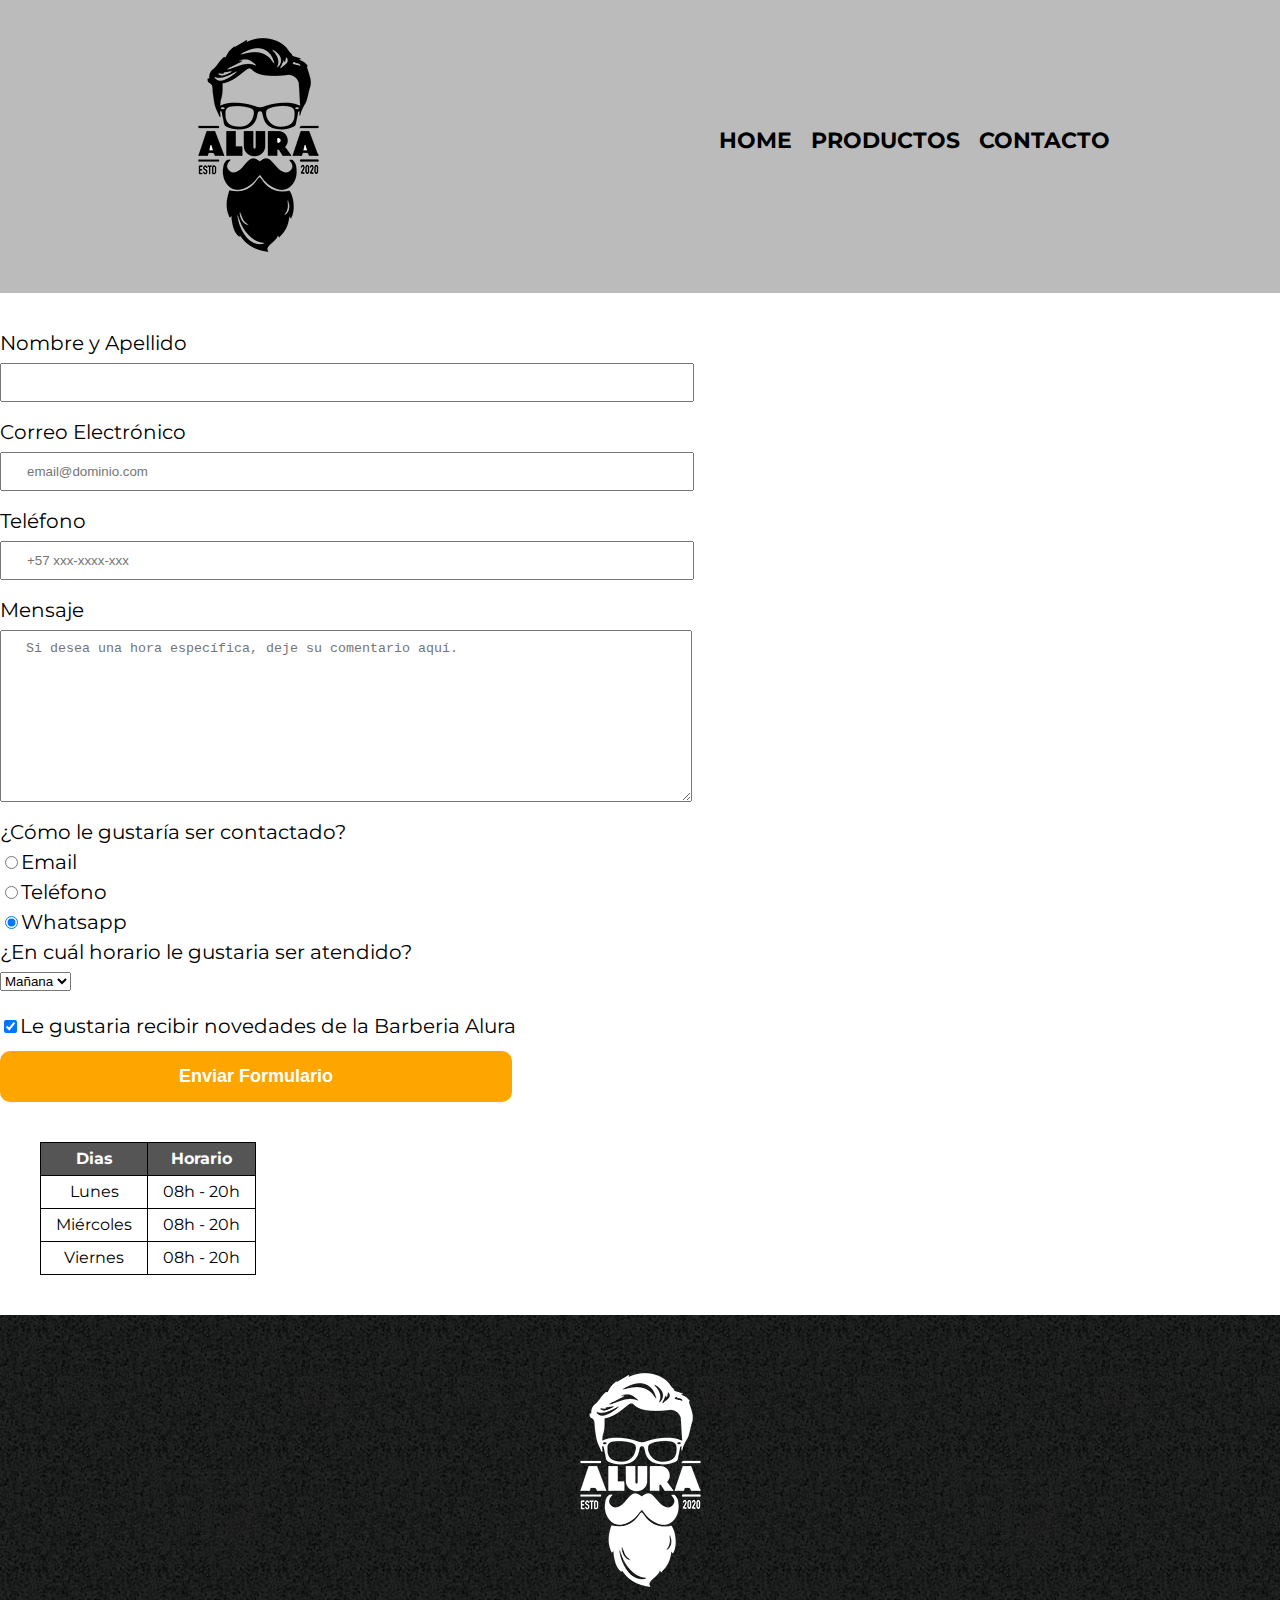
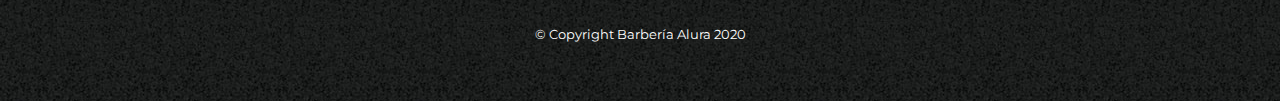
==== contacto.html @ 135a835a "terminando responsive de movil" ====
<!DOCTYPE html>
<html lang="es">

<head>
    <meta charset="UTF-8">
    <meta name="viewport" content="width=device-width, initial-scale=1.0">
    <title>Contacto - Barbería Alura</title>
    <link rel="stylesheet" href="reset.css">
    <link rel="stylesheet" href="style.css">
    <link rel="preconnect" href="https://fonts.googleapis.com">
    <link rel="preconnect" href="https://fonts.gstatic.com" crossorigin>
    <link href="https://fonts.googleapis.com/css2?family=Montserrat:wght@300&display=swap" rel="stylesheet">
</head>

<body>
    
    <header>
        <div class="caja">
        <h1><img src="imagenes/logo.png" alt="Logo de la barberia Alura"></h1> 
        <nav>
        <ul>
            <li><a href="index.html">Home</a></li>
            <li><a href="productos.html">Productos</a></li>
            <li><a href="contacto.html">Contacto</a></li>
        </ul>
        </nav>
        </div>
    </header>

    <main class="main-contacto">

        <form>
            <label for="nombreapellido">Nombre y Apellido</label>
            <input type="text" id="nombreapellido" class="input-padron" required>

            <label for="correoelectronico">Correo Electrónico</label>
            <input type="email" id="correoelectronico" class="input-padron" required placeholder="email@dominio.com">

            <label for="telefono">Teléfono</label>
            <input type="tel" id="telefono" class="input-padron" required placeholder="+57 xxx-xxxx-xxx">

            <label for="mensaje">Mensaje</label>
            <textarea id="mensaje" cols="68" rows="10" class="input-padron" placeholder="Si desea una hora específica, deje su comentario aquí."></textarea>

            <fieldset>
                <legend>¿Cómo le gustaría ser contactado?</legend>
                <label for="radio-email"><input type="radio" name="contacto" id="radio-email" value="email">Email</label>

                <label for="radio-telefono"><input type="radio" name="contacto" id="radio-telefono" value="telefono">Teléfono</label>

                <label for="radio-email"><input type="radio" name="contacto" id="radio-whatsapp" value="whatsapp" checked>Whatsapp</label>
                
            </fieldset>
            <fieldset>
                <legend>¿En cuál horario le gustaria ser atendido?</legend>
                <select>
                    <option>Mañana</option>
                    <option>Tarde</option>
                    <option>Noche</option>
                </select>

                <label class="checkbox"><input type="checkbox" checked>Le gustaria recibir novedades de la Barberia Alura</label>
                <input type="submit" value="Enviar Formulario" class="enviar">
            </fieldset>
        </form>

        <table>
            <thead>
                <tr>
                    <th>Dias</th>
                    <th>Horario</th>
                </tr>
            </thead>
            <tbody>
                <tr>
                    <td>Lunes</td>
                    <td>08h - 20h</td>
                </tr>
                <tr>
                    <td>Miércoles</td>
                    <td>08h - 20h</td>
                </tr>
                <tr>
                    <td>Viernes</td>
                    <td>08h - 20h</td>
                </tr>
            </tbody>
        </table>

    </main>

    <footer>
        <img src="imagenes/logo-blanco.png" alt="Logo de la barberia Alura">
        <p class="copyright">&copy Copyright Barbería Alura 2020</p>
    </footer>

</body>

</html>
---- style.css ----
body{
    font-family: 'Montserrat', sans-serif;
}

header {
    background-color: #bbbbbb;
    padding: 20px 0;
}

.caja {
    width: 940px;
    position: relative;
    margin: 0 auto;
}

nav {
    position: absolute;
    top: 110px;
    right: 0;
}

nav li {
    display: inline;
    margin: 0 0 0 15px;
}

nav a{
    text-transform: uppercase;
    color: #000000;
    font-weight: bold;
    font-size: 22px;
    text-decoration: none;
}

nav a:hover {
    color: #c78c19;
    text-decoration: underline;
}


.productos {
    width: 940px;
    margin: 0 auto;
    padding: 50px;
}

.productos li {
    display: inline-block;
    text-align: center;
    width: 30%;
    vertical-align: top;
    margin: 0 1.5%;
    padding: 30px 20px;
    box-sizing: border-box;
    /*border-color: #000000;
    border-width: 2px;
    border-style: solid;*/
    border: 2px solid #000000;
    border-radius: 5%;
}

.productos li:hover {
    border-color: #c78c19;
}

.productos li:active {
    border-color: #088c19;
}

.productos h2 {
    font-size: 30px;
    font-weight: bold;
}

.productos li:hover h2{
    font-size: 33px;
}

.producto-descripcion {
    font-size: 18px;
}

.producto-precio {
    font-size: 20px;
    font-weight: bold;
    margin-top: 10px;
}

footer {
    text-align: center;
    background: url(imagenes/bg.jpg);
    padding: 40px;
}

.copyright {
    color: #ffffff;
    font-size: 13px;
    margin: 20px;
}

form {
    margin: 40px 0;
}

form label, form legend {
    display: block;
    font-size: 20px;
    margin: 0 0 10px; /*arriba, derecha y abajo */
}

.input-padron {
    display: block;
    margin: 0 0 20px;
    padding: 10px 25px;
    width: 50%;
}

.checkbox {
    margin: 25px 0 15px;
}

.enviar {
    width: 40%;
    padding: 15px 0;
    color: #ffffff;
    background-color: orange;
    font-size: 18px;
    font-weight: bold;
    border: none;
    border-radius: 10px;
    transition: 1s all;
    cursor: pointer;
}

.enviar:hover {
    background: darkorange;
    transform: scale(1.1);
}

table {
    margin: 40px 40px;
}

thead {
    background: #555555;
    color: #ffffff;
    font-weight: bold;
}

td, th {
    border: 1px solid #000000;
    text-align: center;
    padding: 8px 15px;
}

/*css para página de Index*/

.banner {
    width: 100%;
}

.principal {
    background: #FEFEFE;
    padding: 3em 0;
    width: 940px;
    margin: 0 auto;
}

.titulo-principal {
    text-align: center;
    font-size: 2em;
    margin: 0 0 1em;
    clear: left;
}

.principal p {
    margin: 0 0 1em;
}

.principal strong {
    font-weight: bold;
}

.principal em {
    font-style: italic;
}

.utensilios {
    width: 120px;
    float: left;
    margin: 0 20px 20px 0;
}

.mapa{
    padding: 3em 0;
    background: linear-gradient(#fefefe, #888888);
}

.mapa p {
    margin: 0 0 2em 0;
    text-align: center;
}

.mapa-contenido {
    width: 940px;
    margin: 0 auto;
}

.diferenciales {
    padding: 3em 0;
    background: #888888;
    /*box-shadow: inset 0 0 30px red;/*sombras hacia adentro*/ 
}

.contenido-diferenciales {
    width: 640px;
    margin: 0 auto;
}

.lista-diferenciales {
    width: 39%;
    display: inline-block;
    vertical-align: top;
}

.items {
    line-height: 1.7;
}

.items:before {
    content: "🟊";
}

.items:first-child { /* con nth-child() pongo el numero para el objeto a elegir+ 2n es para elegir entre pares*/
    font-weight: bold;
}

.imagen-diferenciales {
    width: 60%;
    transition: 400ms;
    box-shadow: 10px 10px 30px 10px #000000; /*eje x, ejey, difuminacion, expansion y color //se  puede poner más sombras en el mismo código */
}

.imagen-diferenciales:hover {
    opacity: 25%;
    
}

.video {
    width: 560px;
    margin: 1em auto;
}

@media screen and (max-width: 480px) {

    h1 {
        text-align: center;
    }

    nav {
        position: static;
    }

    .caja, .principal, .mapa-contenido, .contenido-diferenciales, .video {
        width: auto;
    }

    .lista-diferenciales, .imagen-diferenciales {
        width: 100%;
    }

/* AQUI COMIENZA EL RESPONSIVE DE PRODUCTOS */

    .productos {
        width: auto;
        padding: 0;
    }

    ul .productos {
        width: auto;
        margin: 0 auto;
    }

    .productos li {
        width: auto;
        display: block;
        margin: 10px 10px 10px 10px;
        box-sizing: unset;
        padding: 10px;
    }

    .imagenes-productos {
        width: auto;
    }

    /* AQUÍ COMIENZA EL RESPONSIVE DE CONTACTO */

    .main-contacto {
        margin: 40px 10%;
    }

}
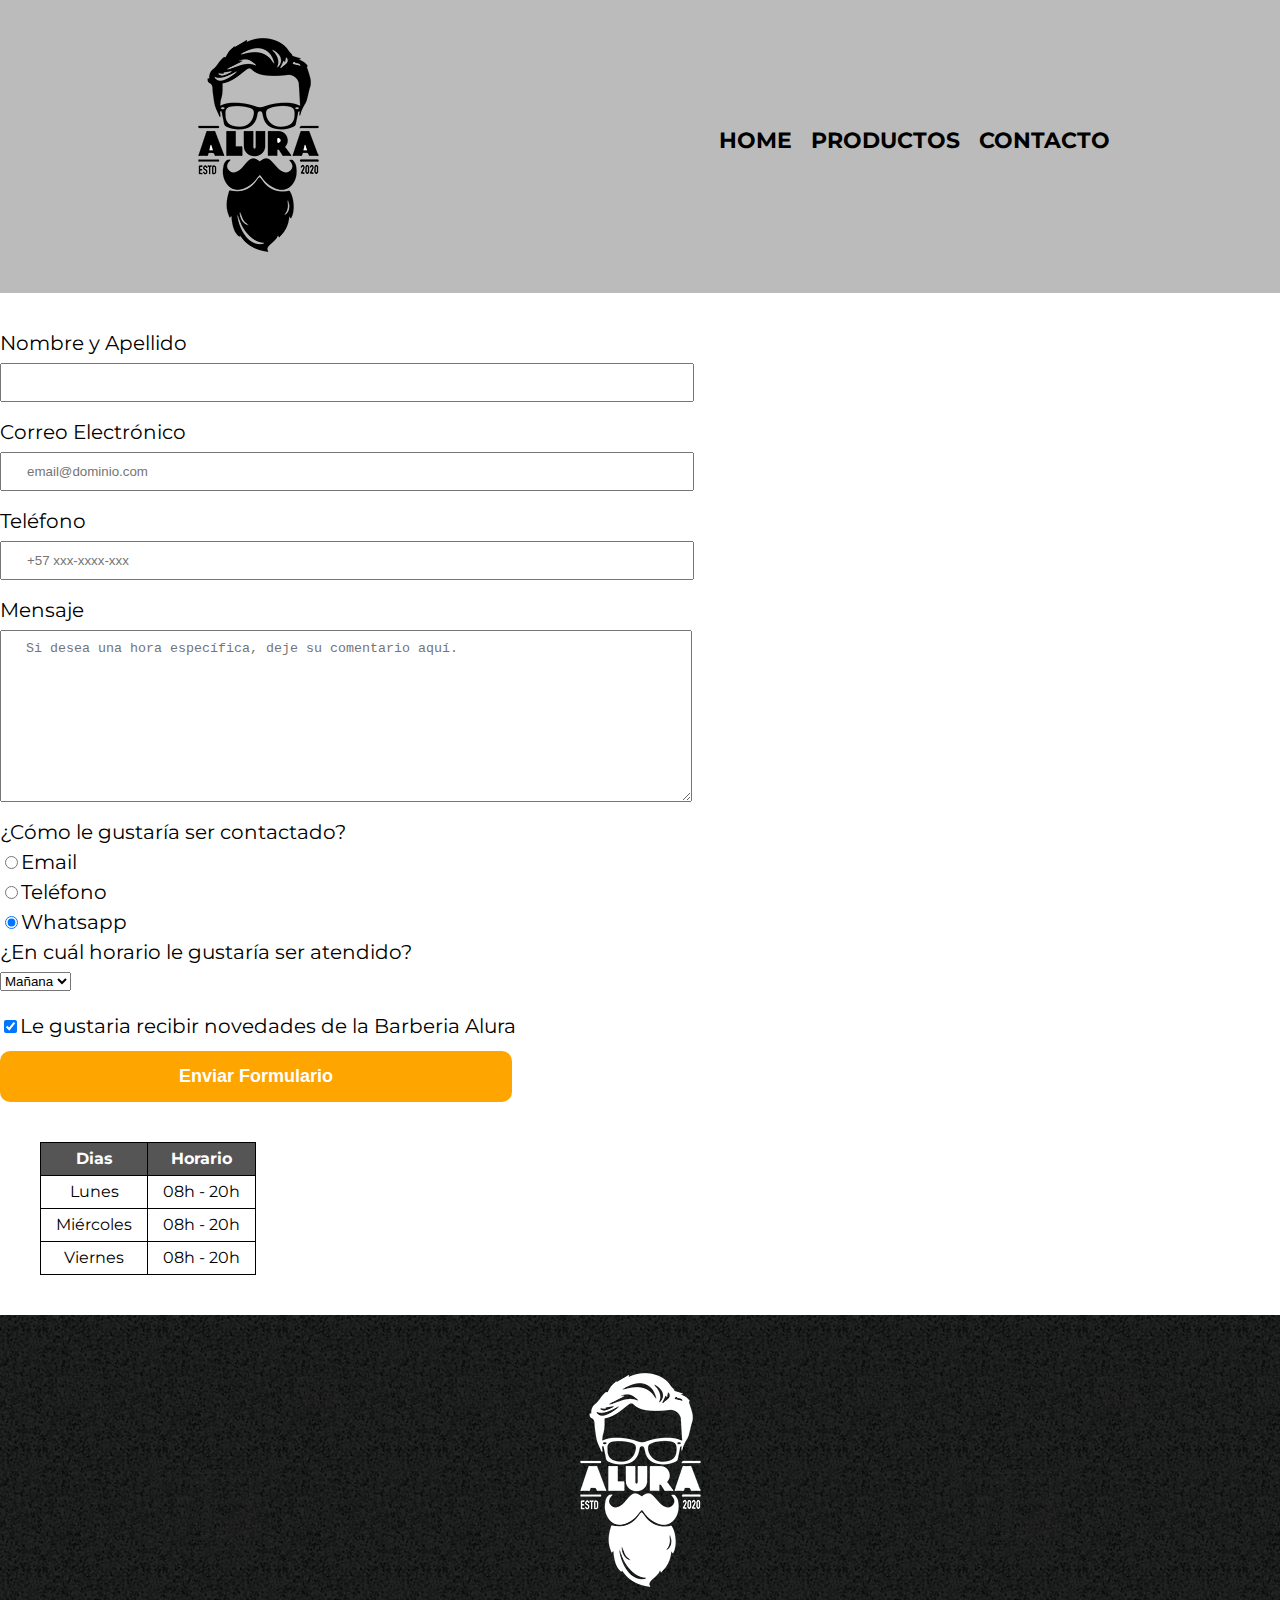
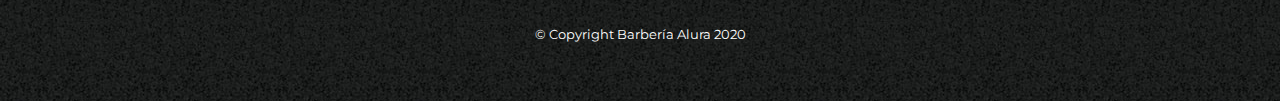
==== commit 669cbbd9: "verificando acentos" ====
--- a/contacto.html
+++ b/contacto.html
@@ -52,7 +52,7 @@
                 
             </fieldset>
             <fieldset>
-                <legend>¿En cuál horario le gustaria ser atendido?</legend>
+                <legend>¿En cuál horario le gustaría ser atendido?</legend>
                 <select>
                     <option>Mañana</option>
                     <option>Tarde</option>
